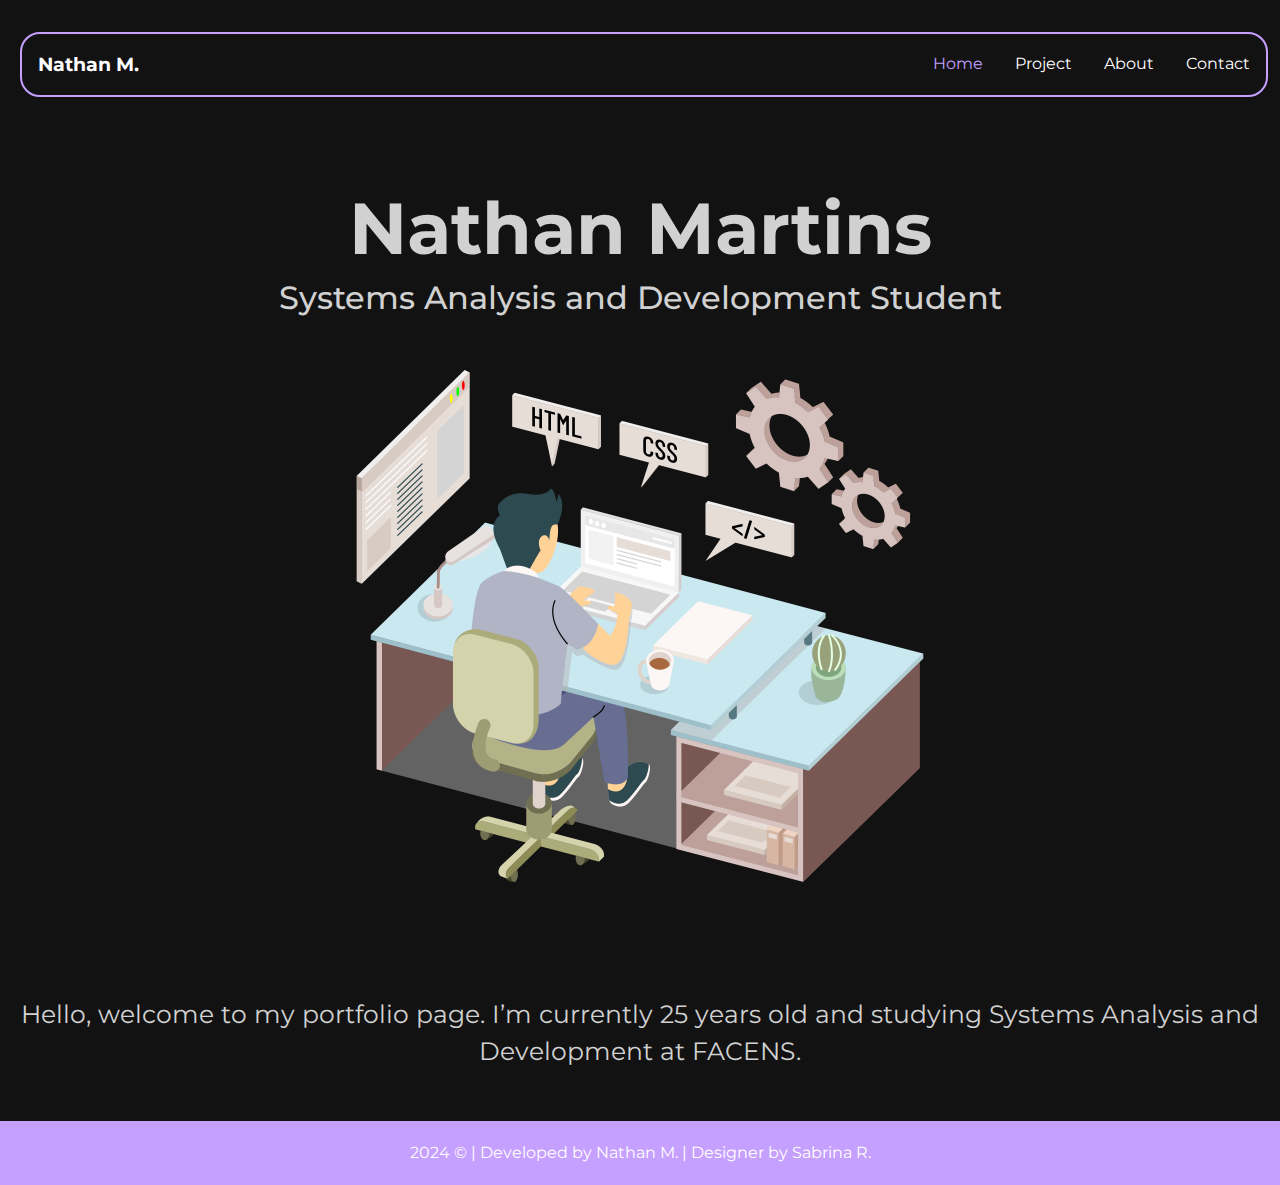
==== index.html @ 7977a111 "customizing css" ====
<!DOCTYPE html>
<html lang="en">
  <head>
    <meta charset="utf-8" />
    <meta name="viewport" content="width=device-width, initial-scale=1" />
    <title>Nathan - Portfólio</title>
    <link
      href="https://cdn.jsdelivr.net/npm/bootstrap@5.3.3/dist/css/bootstrap.min.css"
      rel="stylesheet"
      integrity="sha384-QWTKZyjpPEjISv5WaRU9OFeRpok6YctnYmDr5pNlyT2bRjXh0JMhjY6hW+ALEwIH"
      crossorigin="anonymous"
    />
    <link rel="stylesheet" href="/style.css" />
  </head>
  <body>
    <header>
      <nav class="navbar">
        <div class="logo">Nathan M.</div>
        <ul class="nav-link">
          <li><a class="active" href="./index.html">Home</a></li>
          <li><a href="./project.html">Project</a></li>
          <li><a href="./about.html">About</a></li>
          <li><a href="./contact.html">Contact</a></li>
        </ul>
        <div class="menu-icon">
          <div class="bar">
            <li><a class="active" href="./index.html">Home</a></li>
            <li><a href="./project.html">Project</a></li>
            <li><a href="./about.html">About</a></li>
            <li><a href="./contact.html">Contact</a></li>
          </div>
          <div class="bar"></div>
          <div class="bar"></div>
        </div>
      </nav>
    </header>
    <main>
      <section class="hero">
        <div class="col-lg-12">
          <h1 class="title-main">Nathan Martins</h1>
          <h2>Systems Analysis and Development Student</h2>
          <img class="main-img" src="./images/index/main-image.png" />
          <p class="p-main">
            Hello, welcome to my portfolio page. I’m currently 25 years old and
            studying Systems Analysis and Development at FACENS.
          </p>
        </div>
      </section>
    </main>
    <footer>2024 © | Developed by Nathan M. | Designer by Sabrina R.</footer>
    <script
      src="https://cdn.jsdelivr.net/npm/bootstrap@5.3.3/dist/js/bootstrap.bundle.min.js"
      integrity="sha384-YvpcrYf0tY3lHB60NNkmXc5s9fDVZLESaAA55NDzOxhy9GkcIdslK1eN7N6jIeHz"
      crossorigin="anonymous"
    ></script>
  </body>
</html>
---- style.css ----
@import url("https://fonts.googleapis.com/css2?family=Montserrat:ital,wght@0,100..900;1,100..900&display=swap");

.navbar {
  background-color: #121212;
  color: #ffffff;
  display: flex;
  justify-content: space-between;
  align-items: center;
  padding: 1rem;
  top: 2rem;
  left: 20px;
  right: 20px;
  width: calc(100% - 2rem);
  border: 2px solid #c6a0ff;
  z-index: 10;
  border-radius: 20px;
}

.logo {
  font-size: 1.2rem;
  font-weight: bold;
}

.nav-link {
  list-style: none;
  display: flex;
  margin: 0;
}

.nav-link li {
  margin-left: 2rem;
}

.nav-link a {
  color: #ffffff;
  text-decoration: none;
}

.menu-icon {
  display: none;
  cursor: pointer;
}

.bar {
  width: 25px;
  height: 3px;
  background-color: #ffffff;
  margin: 5px 0;
}

.nav-link a {
  color: #ffffff;
  text-decoration: none;
  transition: color 0.3s ease;
}

.nav-link a:hover {
  color: #c6a0ff;
}

.nav-link a.active {
  color: #c6a0ff;
}

main {
  min-height: calc(100vh - 130px);
}

body {
  background-color: #121212;
  color: #d1d1d1;
  justify-content: center;
  font-family: "Montserrat", sans-serif;
  text-align: center;
}

.title-main {
  font-weight: 700;
  font-size: 72px;
  font-family: "Montserrat", sans-serif;
  text-align: center;
  margin-top: 120px;
}

.p-main {
  font-size: 25px;
  margin-top: 50px;
  margin-bottom: 50px;
  font-family: "Montserrat", sans-serif;
}

.hero img {
  height: 600px;
  margin-bottom: 20px;
}

.hero h3 {
  font-size: 20px;
  margin-top: 10px;
  margin-bottom: 10px;
}

.title-page {
  width: 100%;
  height: auto;
  padding: 70px 100px 20px 100px;
  color: #c6a0ff;
  text-align: left;
  font-size: 48px;
  font-weight: 700;
}

.projects {
  width: 100%;
  display: grid;
  column-gap: 24px;
  row-gap: 24px;
  padding: 0px 150px 50px;
  grid-template-columns: 1fr;
  justify-content: center;
}

.project-card {
  border-radius: 20px;
  background-color: #1e1e1e;
  text-align: left;
  color: #ffffff;
}

.project-card__image {
  object-fit: contain;
  width: 100%;
  border-radius: 20px;
  height: 249px;
  background-color: black;
}

.project-card__content {
  padding: 16px;
}

.btn-project {
  text-decoration: none;
  padding: 8px;
  border-radius: 4px;
  font-size: 16px;
  color: #c6a0ff;
  border: 1px solid #c6a0ff;
  height: 36px;
  margin-top: 10px;
  margin-bottom: 10px;
  margin-right: 16px;
}

.btn-project:hover {
  background-color: #c6a0ff;
  color: #d1d1d1;
}

.about {
  width: 100%;
  padding: 0px 100px 50px;
  text-align: left;
  align-items: center;
  justify-content: space-between;
  display: flex;
  gap: 100px;
  font-size: 30px;
}

.about img {
  border-radius: 20px;
  align-self: end;
}

.cards {
  width: 100%;
  justify-content: center;
  padding: 0px 100px 50px 100px;
  text-align: left;
}

.card-about {
  background-color: #181818;
  border-radius: 10px;
  width: 100%;
  padding: 16px 16px 16px 16px;
}

.p-card {
  color: #d1d1d1;
  font-family: Montserrat;
  font-size: 24px;
  font-style: normal;
  font-weight: 500;
  line-height: normal;
}

.p-description {
  color: #c6a0ff;
  font-family: Montserrat;
  font-size: 24px;
  font-style: normal;
  font-weight: 500;
  line-height: normal;
  text-decoration: none;
}

.p-font {
  color: #d1d1d1;
  font-family: Montserrat;
  font-size: 24px;
  font-style: normal;
  font-weight: 500;
  line-height: normal;
}

.a-font {
  color: #d1d1d1;
  font-family: Montserrat;
  font-size: 24px;
  font-style: normal;
  font-weight: 500;
  line-height: normal;
  text-decoration: none;
}

.a-font:hover {
  color: #c6a0ff;
}

footer {
  background-color: #c6a0ff;
  color: #ffffff;
  text-align: center;
  padding: 20px;
  bottom: 10px;
  width: 100%;
  font-size: 16px;
  font-family: "Montserrat", sans-serif;
}

@media (min-width: 768px) {
  .projects {
    grid-template-columns: 1fr 1fr;
  }
}

@media (min-width: 1200px) {
  .projects {
    grid-template-columns: 1fr 1fr 1fr;
  }
}

@media (max-width: 768px) {
  .menu-icon {
    display: block;
  }

  .nav-link {
    display: none;
    flex-direction: column;
    position: absolute;
    top: 100%;
    left: 0;
    width: 100%;
    background-color: #222;
  }

  .nav-link.active {
    display: flex;
  }

  .nav-link li {
    margin: 1rem 0;
  }
}
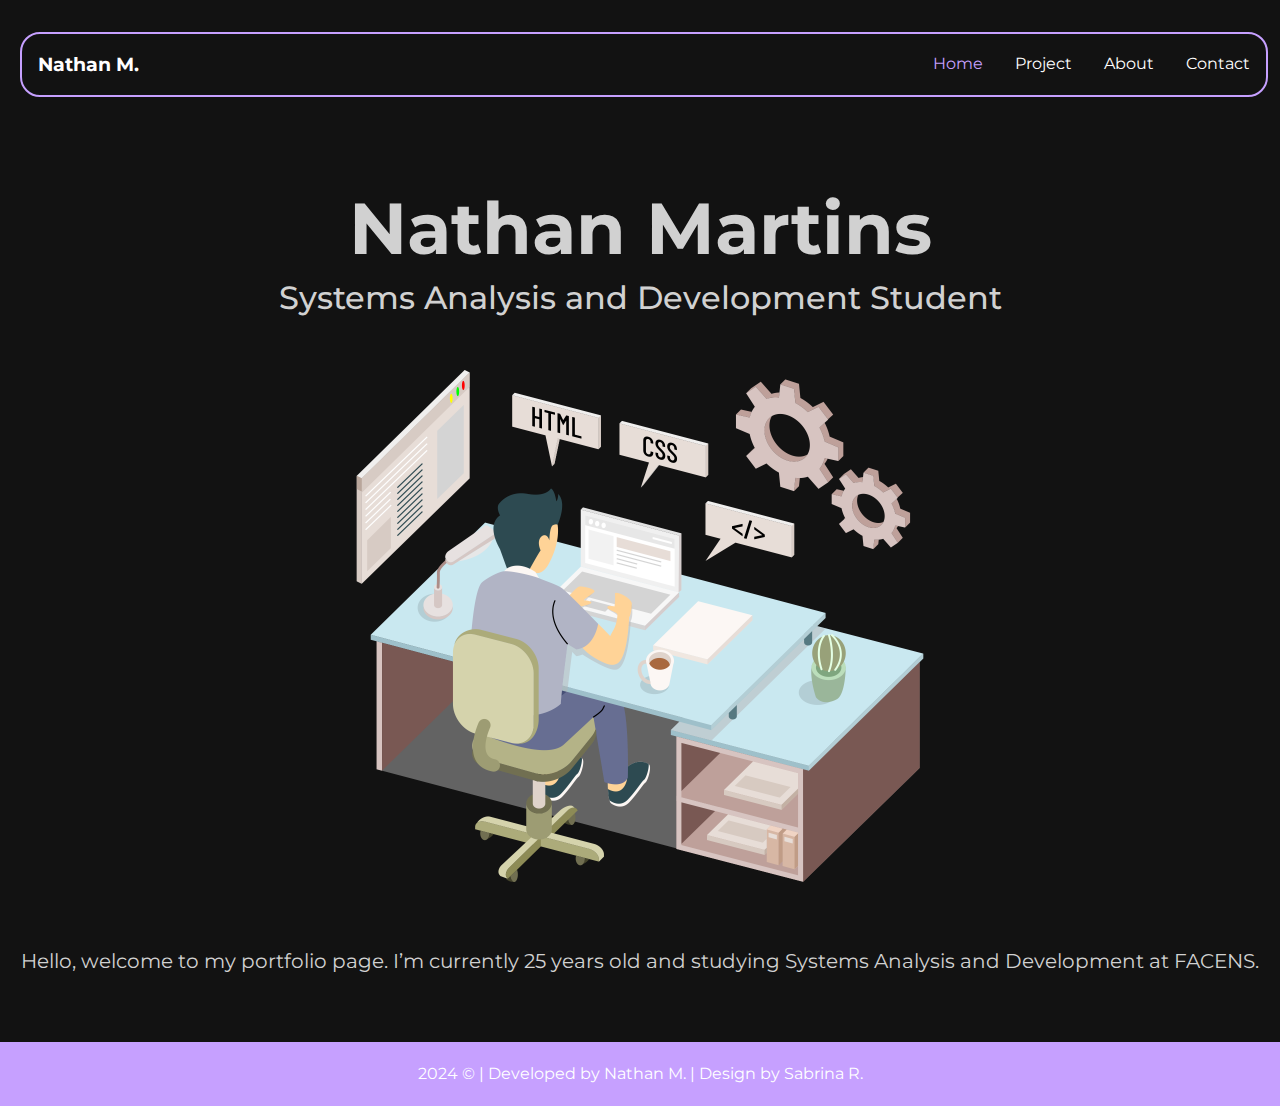
==== commit 3d510564: "customizing pages" ====
--- a/index.html
+++ b/index.html
@@ -22,13 +22,8 @@
           <li><a href="./about.html">About</a></li>
           <li><a href="./contact.html">Contact</a></li>
         </ul>
-        <div class="menu-icon">
-          <div class="bar">
-            <li><a class="active" href="./index.html">Home</a></li>
-            <li><a href="./project.html">Project</a></li>
-            <li><a href="./about.html">About</a></li>
-            <li><a href="./contact.html">Contact</a></li>
-          </div>
+        <div class="menu-icon" id="menu-icon">
+          <div class="bar"></div>
           <div class="bar"></div>
           <div class="bar"></div>
         </div>
@@ -47,11 +42,19 @@
         </div>
       </section>
     </main>
-    <footer>2024 © | Developed by Nathan M. | Designer by Sabrina R.</footer>
+    <footer>2024 © | Developed by Nathan M. | Design by Sabrina R.</footer>
     <script
       src="https://cdn.jsdelivr.net/npm/bootstrap@5.3.3/dist/js/bootstrap.bundle.min.js"
       integrity="sha384-YvpcrYf0tY3lHB60NNkmXc5s9fDVZLESaAA55NDzOxhy9GkcIdslK1eN7N6jIeHz"
       crossorigin="anonymous"
     ></script>
+    <script>
+      document
+        .getElementById("menu-icon")
+        .addEventListener("click", function () {
+          var navLinks = document.querySelector(".nav-link");
+          navLinks.classList.toggle("active");
+        });
+    </script>
   </body>
 </html>
--- a/style.css
+++ b/style.css
@@ -76,21 +76,20 @@
 
 .title-main {
   font-weight: 700;
-  font-size: 72px;
+  font-size: 65px;
   font-family: "Montserrat", sans-serif;
   text-align: center;
   margin-top: 120px;
 }
 
 .p-main {
-  font-size: 25px;
-  margin-top: 50px;
-  margin-bottom: 50px;
+  font-size: 20px;
+  padding: 0px 20px 50px 20px;
   font-family: "Montserrat", sans-serif;
 }
 
 .hero img {
-  height: 600px;
+  height: 400px;
   margin-bottom: 20px;
 }
 
@@ -103,7 +102,7 @@
 .title-page {
   width: 100%;
   height: auto;
-  padding: 70px 100px 20px 100px;
+  padding: 70px 10px 20px 20px;
   color: #c6a0ff;
   text-align: left;
   font-size: 48px;
@@ -115,7 +114,7 @@
   display: grid;
   column-gap: 24px;
   row-gap: 24px;
-  padding: 0px 150px 50px;
+  padding: 0px 20px 50px;
   grid-template-columns: 1fr;
   justify-content: center;
 }
@@ -159,38 +158,31 @@
 
 .about {
   width: 100%;
-  padding: 0px 100px 50px;
-  text-align: left;
-  align-items: center;
-  justify-content: space-between;
-  display: flex;
-  gap: 100px;
-  font-size: 30px;
+  padding: 0px 20px 50px;
+  text-align: justify;
+  font-size: 18px;
 }
 
 .about img {
   border-radius: 20px;
-  align-self: end;
+  width: 100%;
 }
 
 .cards {
-  width: 100%;
-  justify-content: center;
-  padding: 0px 100px 50px 100px;
   text-align: left;
+  padding: 10px 20px 20px 20px;
 }
 
 .card-about {
   background-color: #181818;
   border-radius: 10px;
-  width: 100%;
-  padding: 16px 16px 16px 16px;
+  padding: 10px 20px 10px 20px;
 }
 
 .p-card {
   color: #d1d1d1;
   font-family: Montserrat;
-  font-size: 24px;
+  font-size: 15px;
   font-style: normal;
   font-weight: 500;
   line-height: normal;
@@ -199,7 +191,7 @@
 .p-description {
   color: #c6a0ff;
   font-family: Montserrat;
-  font-size: 24px;
+  font-size: 15px;
   font-style: normal;
   font-weight: 500;
   line-height: normal;
@@ -209,7 +201,7 @@
 .p-font {
   color: #d1d1d1;
   font-family: Montserrat;
-  font-size: 24px;
+  font-size: 15px;
   font-style: normal;
   font-weight: 500;
   line-height: normal;
@@ -218,7 +210,7 @@
 .a-font {
   color: #d1d1d1;
   font-family: Montserrat;
-  font-size: 24px;
+  font-size: 15px;
   font-style: normal;
   font-weight: 500;
   line-height: normal;
@@ -236,7 +228,7 @@
   padding: 20px;
   bottom: 10px;
   width: 100%;
-  font-size: 16px;
+  font-size: 13px;
   font-family: "Montserrat", sans-serif;
 }
 
@@ -244,11 +236,149 @@
   .projects {
     grid-template-columns: 1fr 1fr;
   }
+
+  .title-page {
+    width: 100%;
+    height: auto;
+    padding: 70px 100px 20px 100px;
+    color: #c6a0ff;
+    text-align: left;
+    font-size: 48px;
+    font-weight: 700;
+  }
+
+  .title-main {
+    font-weight: 700;
+    font-size: 72px;
+    font-family: "Montserrat", sans-serif;
+    text-align: center;
+    margin-top: 120px;
+  }
+
+  .hero img {
+    height: 600px;
+    margin-bottom: 20px;
+  }
+
+  .cards {
+    width: 100%;
+    justify-content: center;
+    padding: 0px 100px 50px 100px;
+    text-align: left;
+  }
+
+  .card-about {
+    background-color: #181818;
+    border-radius: 10px;
+    width: 100%;
+    padding: 16px 330px 16px 330px;
+  }
+
+  .a-font {
+    color: #d1d1d1;
+    font-family: Montserrat;
+    font-size: 24px;
+    font-style: normal;
+    font-weight: 500;
+    line-height: normal;
+    text-decoration: none;
+  }
+
+  .a-font:hover {
+    color: #c6a0ff;
+  }
+
+  .p-main {
+    font-size: 20px;
+    padding: 0px 20px 50px 20px;
+    font-family: "Montserrat", sans-serif;
+  }
+
+  .about {
+    width: 100%;
+    padding: 0px 100px 50px;
+    text-align: left;
+    align-items: center;
+    justify-content: space-between;
+    display: flex;
+    gap: 100px;
+    font-size: 30px;
+  }
+
+  .about img {
+    border-radius: 20px;
+    align-self: end;
+  }
+
+  .cards {
+    padding: 0px 100px 50px 100px;
+    text-align: left;
+  }
+
+  .card-about {
+    background-color: #181818;
+    border-radius: 10px;
+    padding: 10px 20px 10px 20px;
+  }
+
+  .p-card {
+    color: #d1d1d1;
+    font-family: Montserrat;
+    font-size: 24px;
+    font-style: normal;
+    font-weight: 500;
+    line-height: normal;
+  }
+
+  .p-description {
+    color: #c6a0ff;
+    font-family: Montserrat;
+    font-size: 24px;
+    font-style: normal;
+    font-weight: 500;
+    line-height: normal;
+    text-decoration: none;
+  }
+
+  .p-font {
+    color: #d1d1d1;
+    font-family: Montserrat;
+    font-size: 24px;
+    font-style: normal;
+    font-weight: 500;
+    line-height: normal;
+  }
+
+  .a-font {
+    color: #d1d1d1;
+    font-family: Montserrat;
+    font-size: 24px;
+    font-style: normal;
+    font-weight: 500;
+    line-height: normal;
+    text-decoration: none;
+  }
+
+  .a-font:hover {
+    color: #c6a0ff;
+  }
+
+  footer {
+    background-color: #c6a0ff;
+    color: #ffffff;
+    text-align: center;
+    padding: 20px;
+    bottom: 10px;
+    width: 100%;
+    font-size: 16px;
+    font-family: "Montserrat", sans-serif;
+  }
 }
 
 @media (min-width: 1200px) {
   .projects {
     grid-template-columns: 1fr 1fr 1fr;
+    padding: 0px 100px 50px;
   }
 }
 
@@ -265,6 +395,7 @@
     left: 0;
     width: 100%;
     background-color: #222;
+    border-top: 1px solid #c6a0ff;
   }
 
   .nav-link.active {
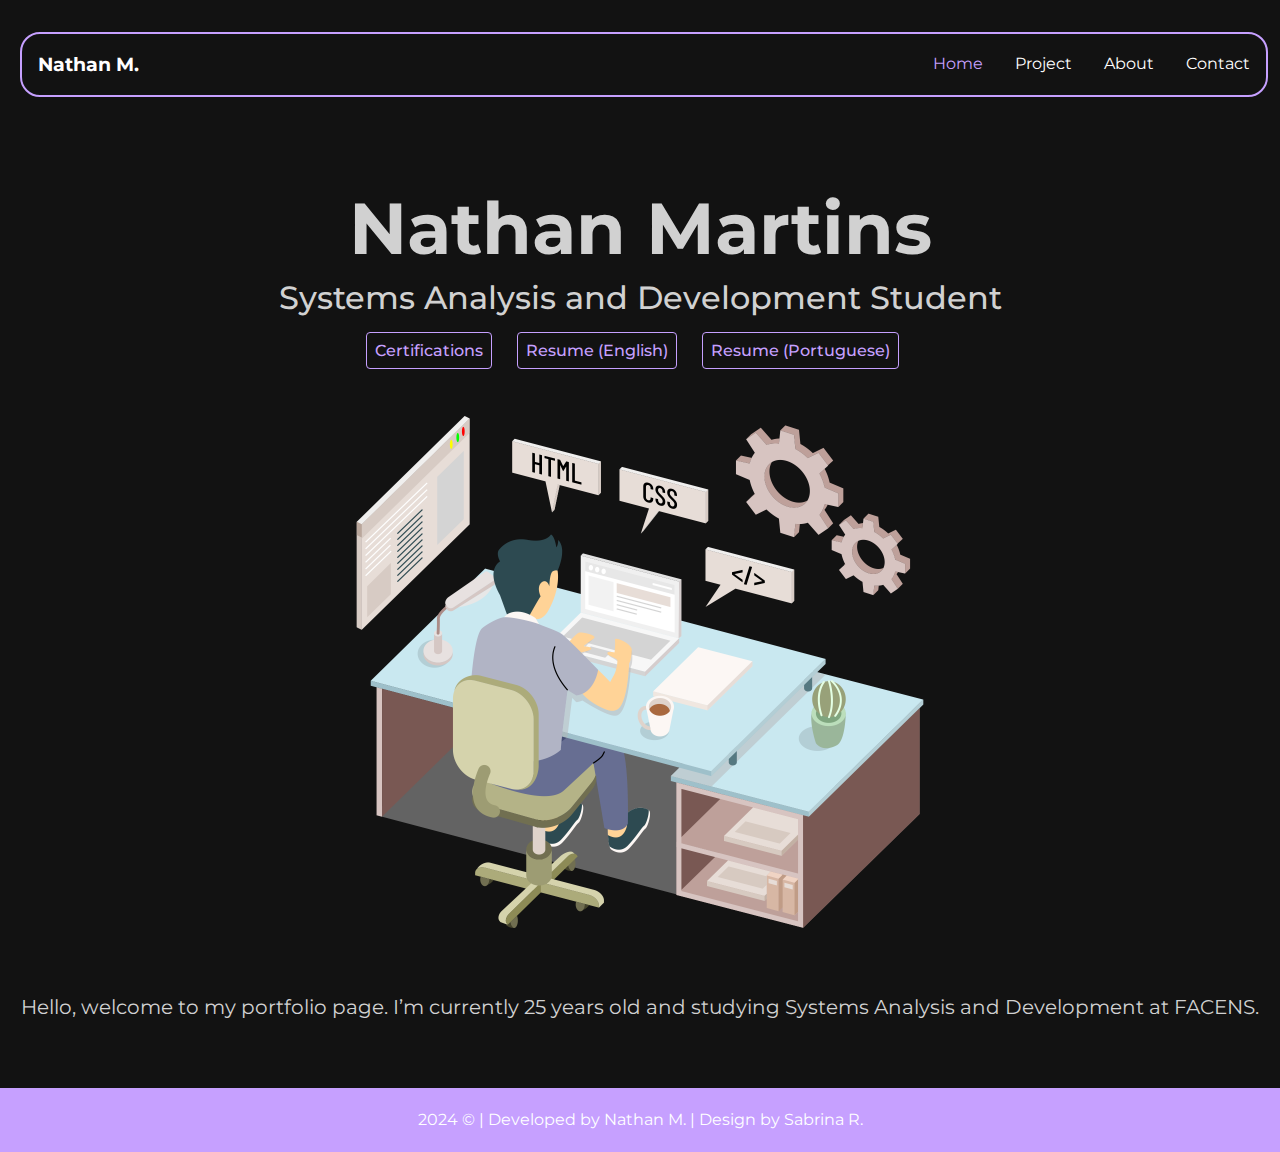
==== commit 46ec2a44: "customizing index" ====
--- a/index.html
+++ b/index.html
@@ -34,6 +34,29 @@
         <div class="col-lg-12">
           <h1 class="title-main">Nathan Martins</h1>
           <h2>Systems Analysis and Development Student</h2>
+          <h2>
+            <a
+              class="btn-project"
+              target="_blank"
+              rel="noopener"
+              href="https://drive.google.com/drive/u/0/folders/1Q5Y6hMEaNQoHdM11LaGdAAEFUeN6hFyD"
+              >Certifications</a
+            >
+            <a
+              class="btn-project"
+              target="_blank"
+              rel="noopener"
+              href="https://drive.google.com/file/d/1vaSOQ43hX1Gp9_903Y2CBSXwXILf0ZJ5/view?usp=sharing"
+              >Resume (English)</a
+            >
+            <a
+              class="btn-project"
+              target="_blank"
+              rel="noopener"
+              href="https://drive.google.com/file/d/1vaSOQ43hX1Gp9_903Y2CBSXwXILf0ZJ5/view?usp=sharing"
+              >Resume (Portuguese)</a
+            >
+          </h2>
           <img class="main-img" src="./images/index/main-image.png" />
           <p class="p-main">
             Hello, welcome to my portfolio page. I’m currently 25 years old and
--- a/style.css
+++ b/style.css
@@ -138,6 +138,11 @@
   padding: 16px;
 }
 
+.project-card__description {
+  text-align: justify;
+  font-size: 13px;
+}
+
 .btn-project {
   text-decoration: none;
   padding: 8px;
@@ -221,6 +226,18 @@
   color: #c6a0ff;
 }
 
+.icon-about {
+  width: 30px;
+  padding: 10px 5px 19px 5px;
+  justify-content: center;
+}
+
+.card-contact {
+  background-color: #181818;
+  border-radius: 10px;
+  padding: 10px 10px 0px 10px;
+}
+
 footer {
   background-color: #c6a0ff;
   color: #ffffff;
@@ -233,6 +250,7 @@
 }
 
 @media (min-width: 768px) {
+  /* tablet */
   .projects {
     grid-template-columns: 1fr 1fr;
   }
@@ -240,7 +258,7 @@
   .title-page {
     width: 100%;
     height: auto;
-    padding: 70px 100px 20px 100px;
+    padding: 70px 0px 20px 20px;
     color: #c6a0ff;
     text-align: left;
     font-size: 48px;
@@ -292,6 +310,104 @@
     font-size: 20px;
     padding: 0px 20px 50px 20px;
     font-family: "Montserrat", sans-serif;
+  }
+
+  .about {
+    width: 100%;
+    padding: 0px 20px 20px 20px;
+    text-align: justify;
+    align-items: center;
+    justify-content: space-between;
+    display: flex;
+    gap: 20px;
+    font-size: 18px;
+  }
+
+  .about img {
+    border-radius: 20px;
+    align-self: end;
+  }
+
+  .cards {
+    padding: 0px 20px 50px 20px;
+    text-align: left;
+  }
+
+  .card-about {
+    background-color: #181818;
+    border-radius: 10px;
+    padding: 10px 20px 10px 20px;
+  }
+
+  .p-card {
+    color: #d1d1d1;
+    font-family: Montserrat;
+    font-size: 20px;
+    font-style: normal;
+    font-weight: 500;
+    line-height: normal;
+  }
+
+  .p-description {
+    color: #c6a0ff;
+    font-family: Montserrat;
+    font-size: 20px;
+    font-style: normal;
+    font-weight: 500;
+    line-height: normal;
+    text-decoration: none;
+  }
+
+  .p-font {
+    color: #d1d1d1;
+    font-family: Montserrat;
+    font-size: 20px;
+    font-style: normal;
+    font-weight: 500;
+    line-height: normal;
+  }
+
+  .a-font {
+    color: #d1d1d1;
+    font-family: Montserrat;
+    font-size: 24px;
+    font-style: normal;
+    font-weight: 500;
+    line-height: normal;
+    text-decoration: none;
+  }
+
+  .a-font:hover {
+    color: #c6a0ff;
+  }
+
+  footer {
+    background-color: #c6a0ff;
+    color: #ffffff;
+    text-align: center;
+    padding: 20px;
+    bottom: 10px;
+    width: 100%;
+    font-size: 16px;
+    font-family: "Montserrat", sans-serif;
+  }
+}
+
+@media (min-width: 1700px) {
+  /* desktop */
+  .projects {
+    grid-template-columns: 1fr 1fr 1fr;
+    padding: 0px 100px 50px;
+  }
+
+  .title-page {
+    width: 100%;
+    height: auto;
+    padding: 70px 100px 20px 100px;
+    color: #c6a0ff;
+    text-align: left;
+    font-size: 48px;
+    font-weight: 700;
   }
 
   .about {
@@ -362,24 +478,6 @@
   .a-font:hover {
     color: #c6a0ff;
   }
-
-  footer {
-    background-color: #c6a0ff;
-    color: #ffffff;
-    text-align: center;
-    padding: 20px;
-    bottom: 10px;
-    width: 100%;
-    font-size: 16px;
-    font-family: "Montserrat", sans-serif;
-  }
-}
-
-@media (min-width: 1200px) {
-  .projects {
-    grid-template-columns: 1fr 1fr 1fr;
-    padding: 0px 100px 50px;
-  }
 }
 
 @media (max-width: 768px) {
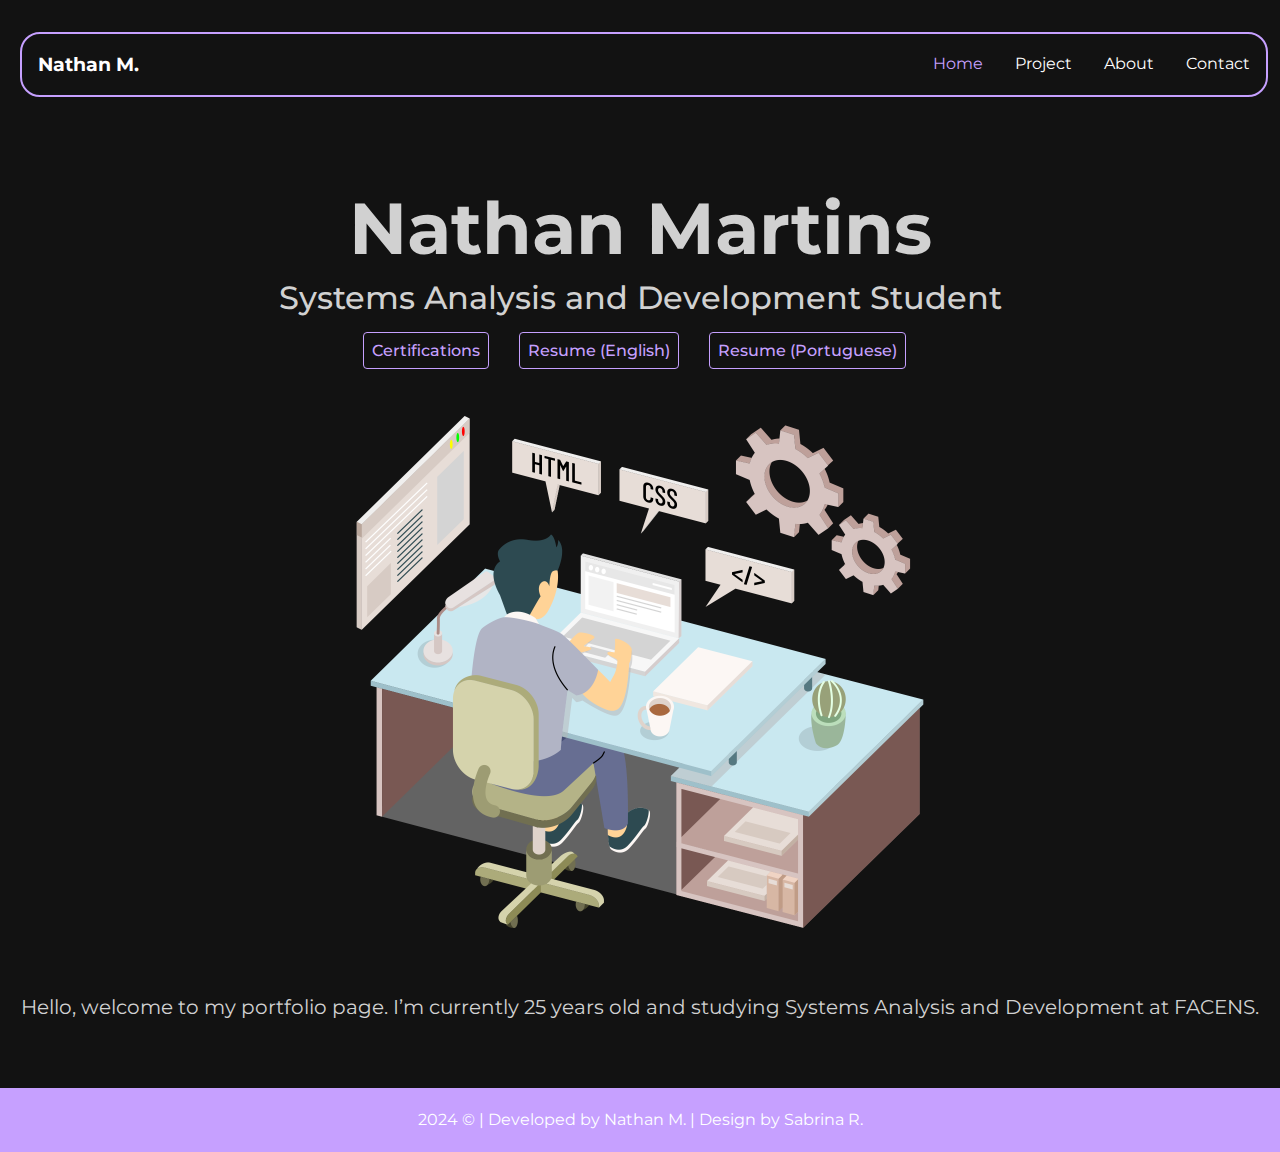
==== commit 308b6cb0: "customizing index" ====
--- a/index.html
+++ b/index.html
@@ -36,21 +36,21 @@
           <h2>Systems Analysis and Development Student</h2>
           <h2>
             <a
-              class="btn-project"
+              class="btn-index"
               target="_blank"
               rel="noopener"
               href="https://drive.google.com/drive/u/0/folders/1Q5Y6hMEaNQoHdM11LaGdAAEFUeN6hFyD"
               >Certifications</a
             >
             <a
-              class="btn-project"
+              class="btn-index"
               target="_blank"
               rel="noopener"
               href="https://drive.google.com/file/d/1vaSOQ43hX1Gp9_903Y2CBSXwXILf0ZJ5/view?usp=sharing"
               >Resume (English)</a
             >
             <a
-              class="btn-project"
+              class="btn-index"
               target="_blank"
               rel="noopener"
               href="https://drive.google.com/file/d/1vaSOQ43hX1Gp9_903Y2CBSXwXILf0ZJ5/view?usp=sharing"
--- a/style.css
+++ b/style.css
@@ -88,6 +88,27 @@
   font-family: "Montserrat", sans-serif;
 }
 
+.btn-index {
+  text-decoration: none;
+  padding: 8px;
+  border-radius: 4px;
+  font-size: 16px;
+  color: #c6a0ff;
+  border: 1px solid #c6a0ff;
+  height: 36px;
+  margin-top: 10px;
+  margin-bottom: 10px;
+  margin-right: 5px;
+  margin-left: 5px;
+  grid-template-columns: 1fr 1fr 1fr;
+}
+
+.btn-index:hover {
+  background-color: #c6a0ff;
+  color: #d1d1d1;
+  grid-template-columns: 1fr;
+}
+
 .hero img {
   height: 400px;
   margin-bottom: 20px;
@@ -381,6 +402,24 @@
     color: #c6a0ff;
   }
 
+  .btn-index {
+    text-decoration: none;
+    padding: 8px;
+    border-radius: 4px;
+    font-size: 16px;
+    color: #c6a0ff;
+    border: 1px solid #c6a0ff;
+    height: 36px;
+    margin-top: 10px;
+    margin-bottom: 10px;
+    margin-right: 16px;
+  }
+
+  .btn-index:hover {
+    background-color: #c6a0ff;
+    color: #d1d1d1;
+  }
+
   footer {
     background-color: #c6a0ff;
     color: #ffffff;
@@ -478,6 +517,24 @@
   .a-font:hover {
     color: #c6a0ff;
   }
+
+  .btn-index {
+    text-decoration: none;
+    padding: 8px;
+    border-radius: 4px;
+    font-size: 16px;
+    color: #c6a0ff;
+    border: 1px solid #c6a0ff;
+    height: 36px;
+    margin-top: 10px;
+    margin-bottom: 10px;
+    margin-right: 16px;
+  }
+
+  .btn-index:hover {
+    background-color: #c6a0ff;
+    color: #d1d1d1;
+  }
 }
 
 @media (max-width: 768px) {
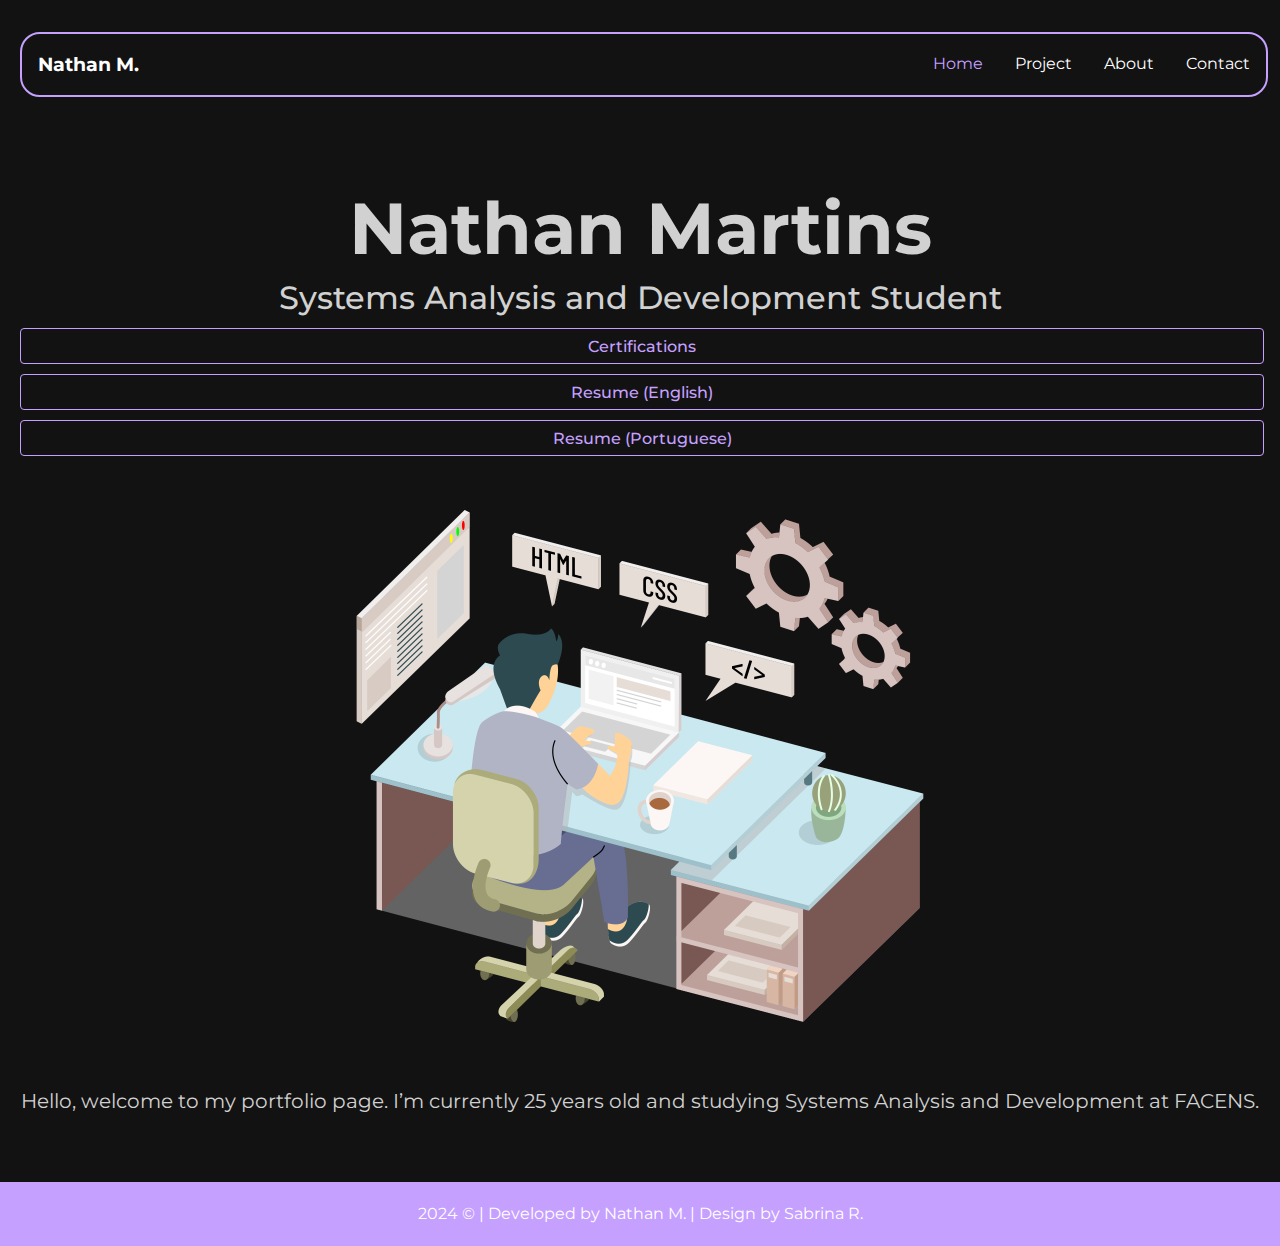
==== commit 269a2945: "customizing pages and fix alt" ====
--- a/index.html
+++ b/index.html
@@ -31,38 +31,40 @@
     </header>
     <main>
       <section class="hero">
-        <div class="col-lg-12">
-          <h1 class="title-main">Nathan Martins</h1>
-          <h2>Systems Analysis and Development Student</h2>
-          <h2>
-            <a
-              class="btn-index"
-              target="_blank"
-              rel="noopener"
-              href="https://drive.google.com/drive/u/0/folders/1Q5Y6hMEaNQoHdM11LaGdAAEFUeN6hFyD"
-              >Certifications</a
-            >
-            <a
-              class="btn-index"
-              target="_blank"
-              rel="noopener"
-              href="https://drive.google.com/file/d/1vaSOQ43hX1Gp9_903Y2CBSXwXILf0ZJ5/view?usp=sharing"
-              >Resume (English)</a
-            >
-            <a
-              class="btn-index"
-              target="_blank"
-              rel="noopener"
-              href="https://drive.google.com/file/d/1vaSOQ43hX1Gp9_903Y2CBSXwXILf0ZJ5/view?usp=sharing"
-              >Resume (Portuguese)</a
-            >
-          </h2>
-          <img class="main-img" src="./images/index/main-image.png" />
-          <p class="p-main">
-            Hello, welcome to my portfolio page. I’m currently 25 years old and
-            studying Systems Analysis and Development at FACENS.
-          </p>
-        </div>
+        <h1 class="title-main">Nathan Martins</h1>
+        <h2>Systems Analysis and Development Student</h2>
+        <h2>
+          <a
+            class="btn-index"
+            target="_blank"
+            rel="noopener"
+            href="https://drive.google.com/drive/u/0/folders/1Q5Y6hMEaNQoHdM11LaGdAAEFUeN6hFyD"
+            >Certifications</a
+          >
+          <a
+            class="btn-index"
+            target="_blank"
+            rel="noopener"
+            href="https://drive.google.com/file/d/1vaSOQ43hX1Gp9_903Y2CBSXwXILf0ZJ5/view?usp=sharing"
+            >Resume (English)</a
+          >
+          <a
+            class="btn-index"
+            target="_blank"
+            rel="noopener"
+            href="https://drive.google.com/file/d/1vaSOQ43hX1Gp9_903Y2CBSXwXILf0ZJ5/view?usp=sharing"
+            >Resume (Portuguese)</a
+          >
+        </h2>
+        <img
+          class="main-img"
+          src="./images/index/main-image.png"
+          alt="A white man, wearing a gray T-shirt, blue pants, and green shoes, sitting at a table working on a notebook with a thought bubble above him that says ‘HTML and CSS."
+        />
+        <p class="p-main">
+          Hello, welcome to my portfolio page. I’m currently 25 years old and
+          studying Systems Analysis and Development at FACENS.
+        </p>
       </section>
     </main>
     <footer>2024 © | Developed by Nathan M. | Design by Sabrina R.</footer>
--- a/style.css
+++ b/style.css
@@ -98,9 +98,9 @@
   height: 36px;
   margin-top: 10px;
   margin-bottom: 10px;
-  margin-right: 5px;
-  margin-left: 5px;
-  grid-template-columns: 1fr 1fr 1fr;
+  margin-right: 20px;
+  margin-left: 20px;
+  display: block;
 }
 
 .btn-index:hover {
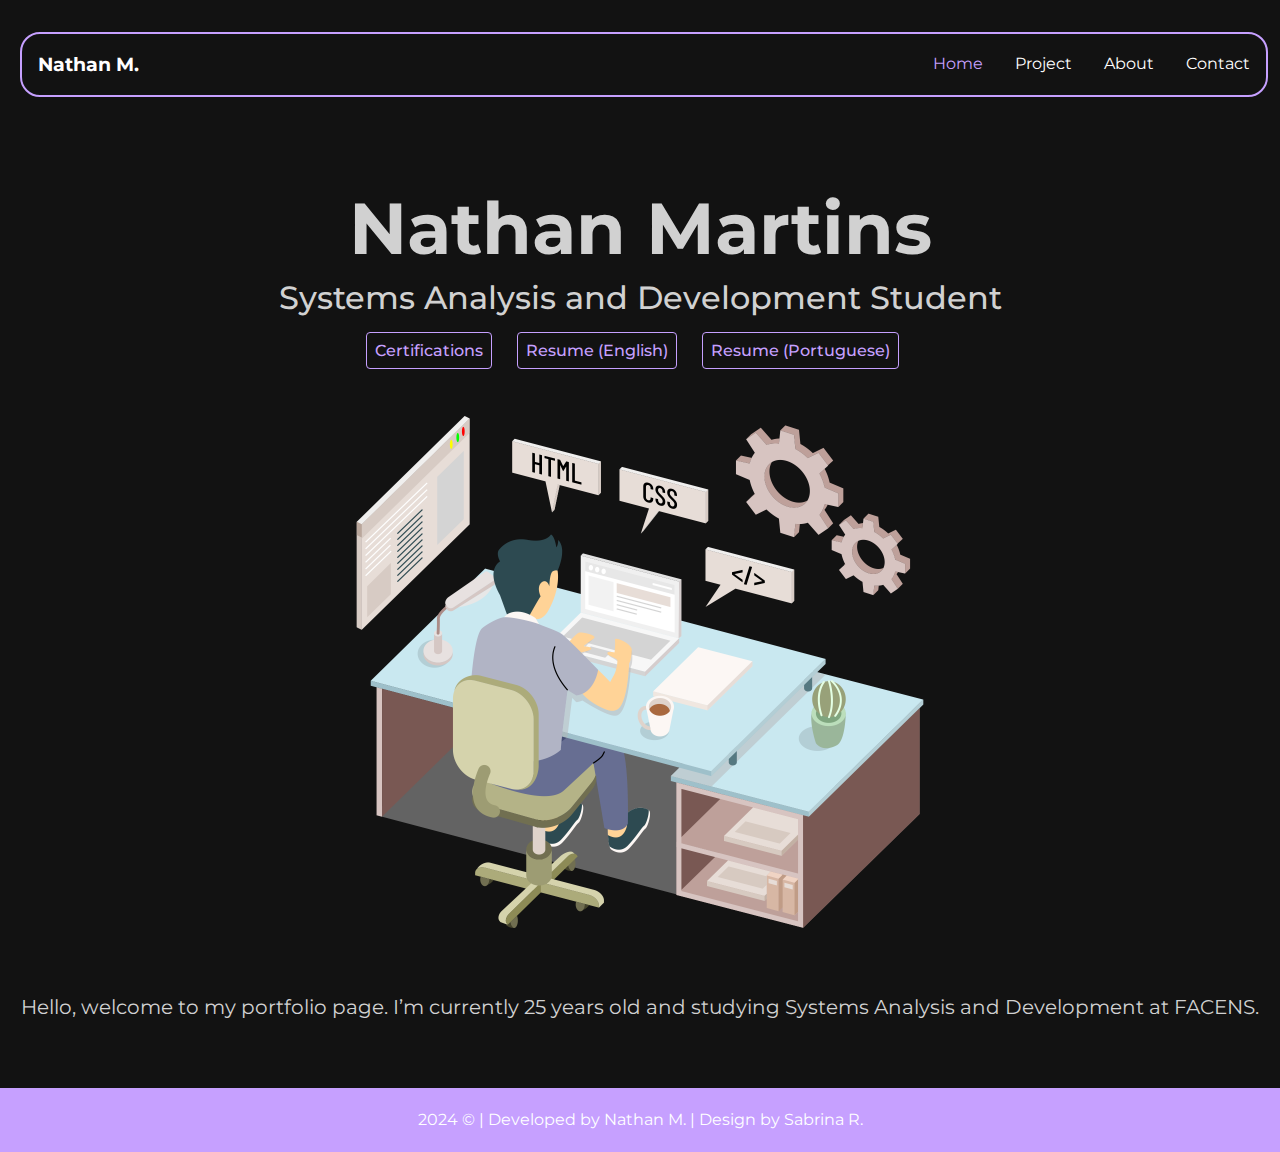
==== commit 7e85bf3c: "fix Index" ====
--- a/index.html
+++ b/index.html
@@ -52,7 +52,7 @@
             class="btn-index"
             target="_blank"
             rel="noopener"
-            href="https://drive.google.com/file/d/1vaSOQ43hX1Gp9_903Y2CBSXwXILf0ZJ5/view?usp=sharing"
+            href="https://drive.google.com/file/d/1_lSwqSLXq7N9W7Rqxnlou47bslydb22S/view?usp=drive_link"
             >Resume (Portuguese)</a
           >
         </h2>
--- a/style.css
+++ b/style.css
@@ -98,15 +98,12 @@
   height: 36px;
   margin-top: 10px;
   margin-bottom: 10px;
-  margin-right: 20px;
-  margin-left: 20px;
-  display: block;
+  margin-right: 16px;
 }
 
 .btn-index:hover {
   background-color: #c6a0ff;
   color: #d1d1d1;
-  grid-template-columns: 1fr;
 }
 
 .hero img {
@@ -560,4 +557,25 @@
   .nav-link li {
     margin: 1rem 0;
   }
-}
+
+  .btn-index {
+    text-decoration: none;
+    padding: 8px;
+    border-radius: 4px;
+    font-size: 16px;
+    color: #c6a0ff;
+    border: 1px solid #c6a0ff;
+    height: 36px;
+    margin-top: 10px;
+    margin-bottom: 10px;
+    margin-right: 20px;
+    margin-left: 20px;
+    display: block;
+  }
+
+  .btn-index:hover {
+    background-color: #c6a0ff;
+    color: #d1d1d1;
+    grid-template-columns: 1fr;
+  }
+}
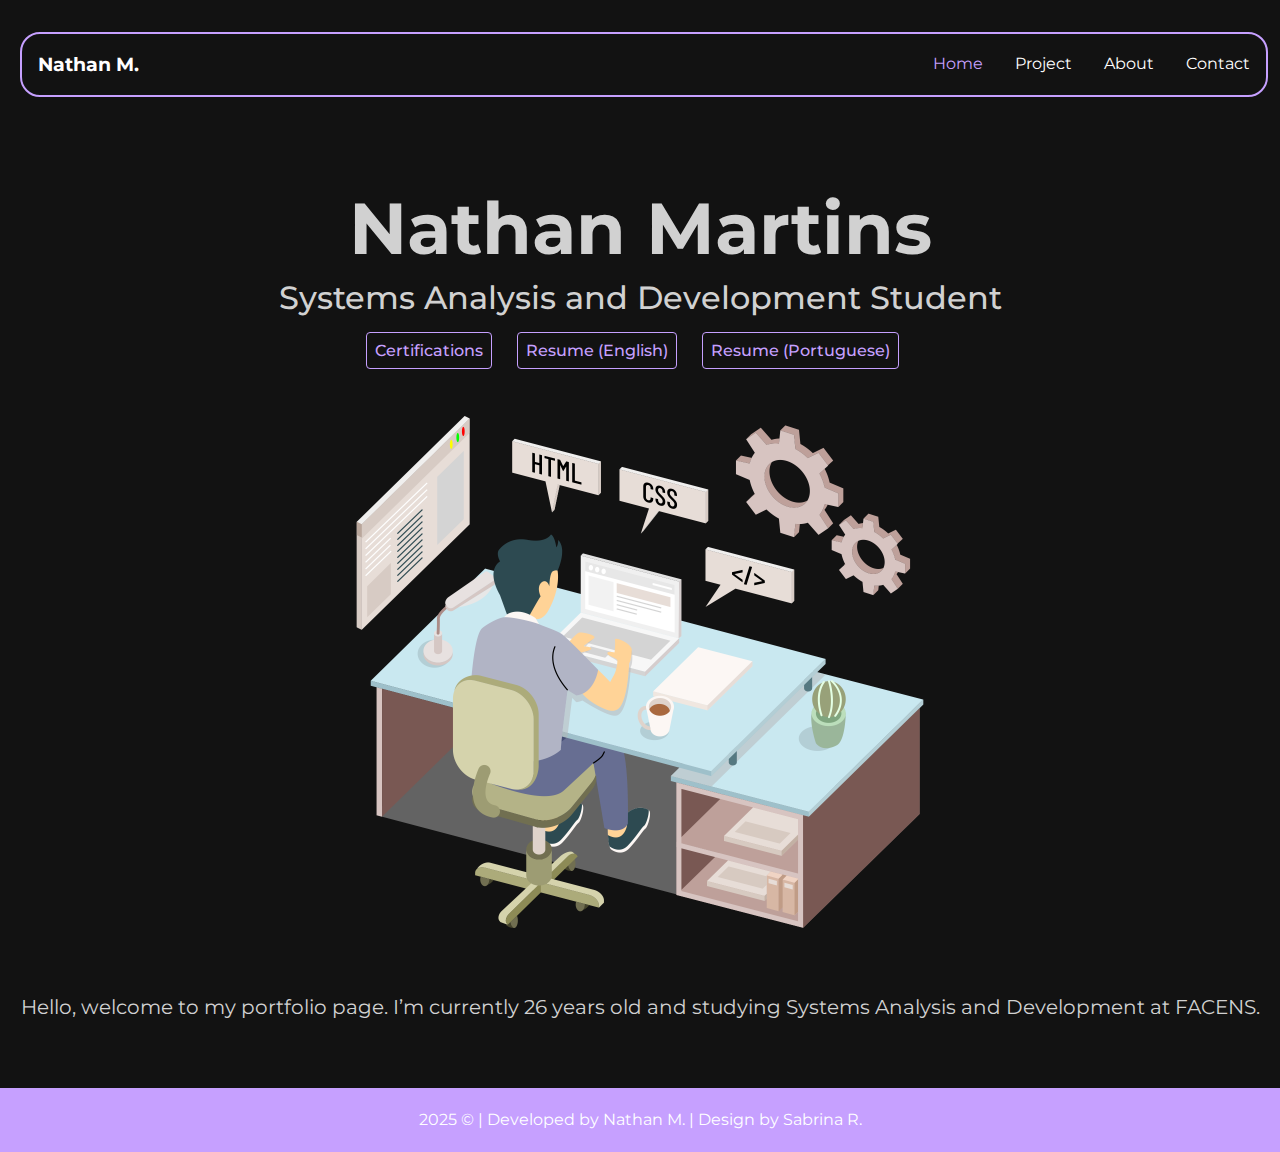
==== commit 544105a9: "fix Pages" ====
--- a/index.html
+++ b/index.html
@@ -62,12 +62,12 @@
           alt="A white man, wearing a gray T-shirt, blue pants, and green shoes, sitting at a table working on a notebook with a thought bubble above him that says ‘HTML and CSS."
         />
         <p class="p-main">
-          Hello, welcome to my portfolio page. I’m currently 25 years old and
+          Hello, welcome to my portfolio page. I’m currently 26 years old and
           studying Systems Analysis and Development at FACENS.
         </p>
       </section>
     </main>
-    <footer>2024 © | Developed by Nathan M. | Design by Sabrina R.</footer>
+    <footer>2025 © | Developed by Nathan M. | Design by Sabrina R.</footer>
     <script
       src="https://cdn.jsdelivr.net/npm/bootstrap@5.3.3/dist/js/bootstrap.bundle.min.js"
       integrity="sha384-YvpcrYf0tY3lHB60NNkmXc5s9fDVZLESaAA55NDzOxhy9GkcIdslK1eN7N6jIeHz"
